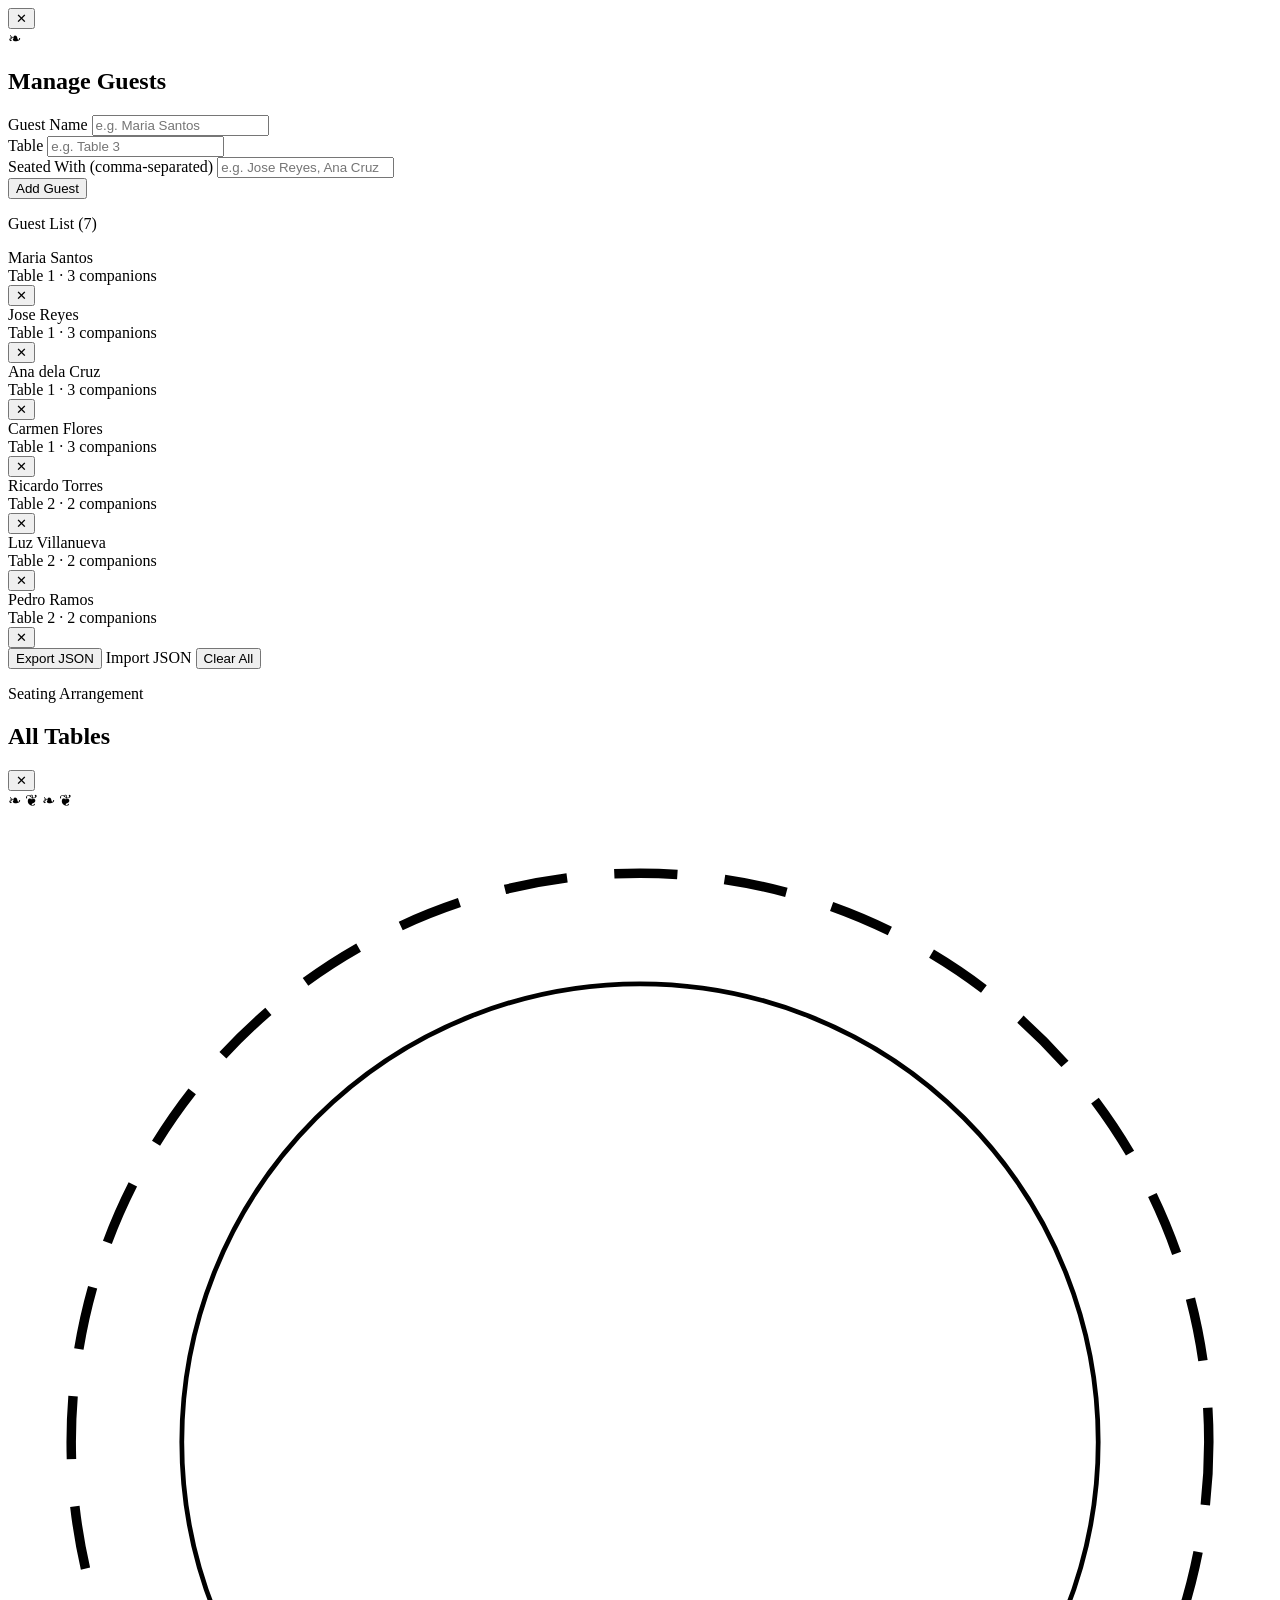
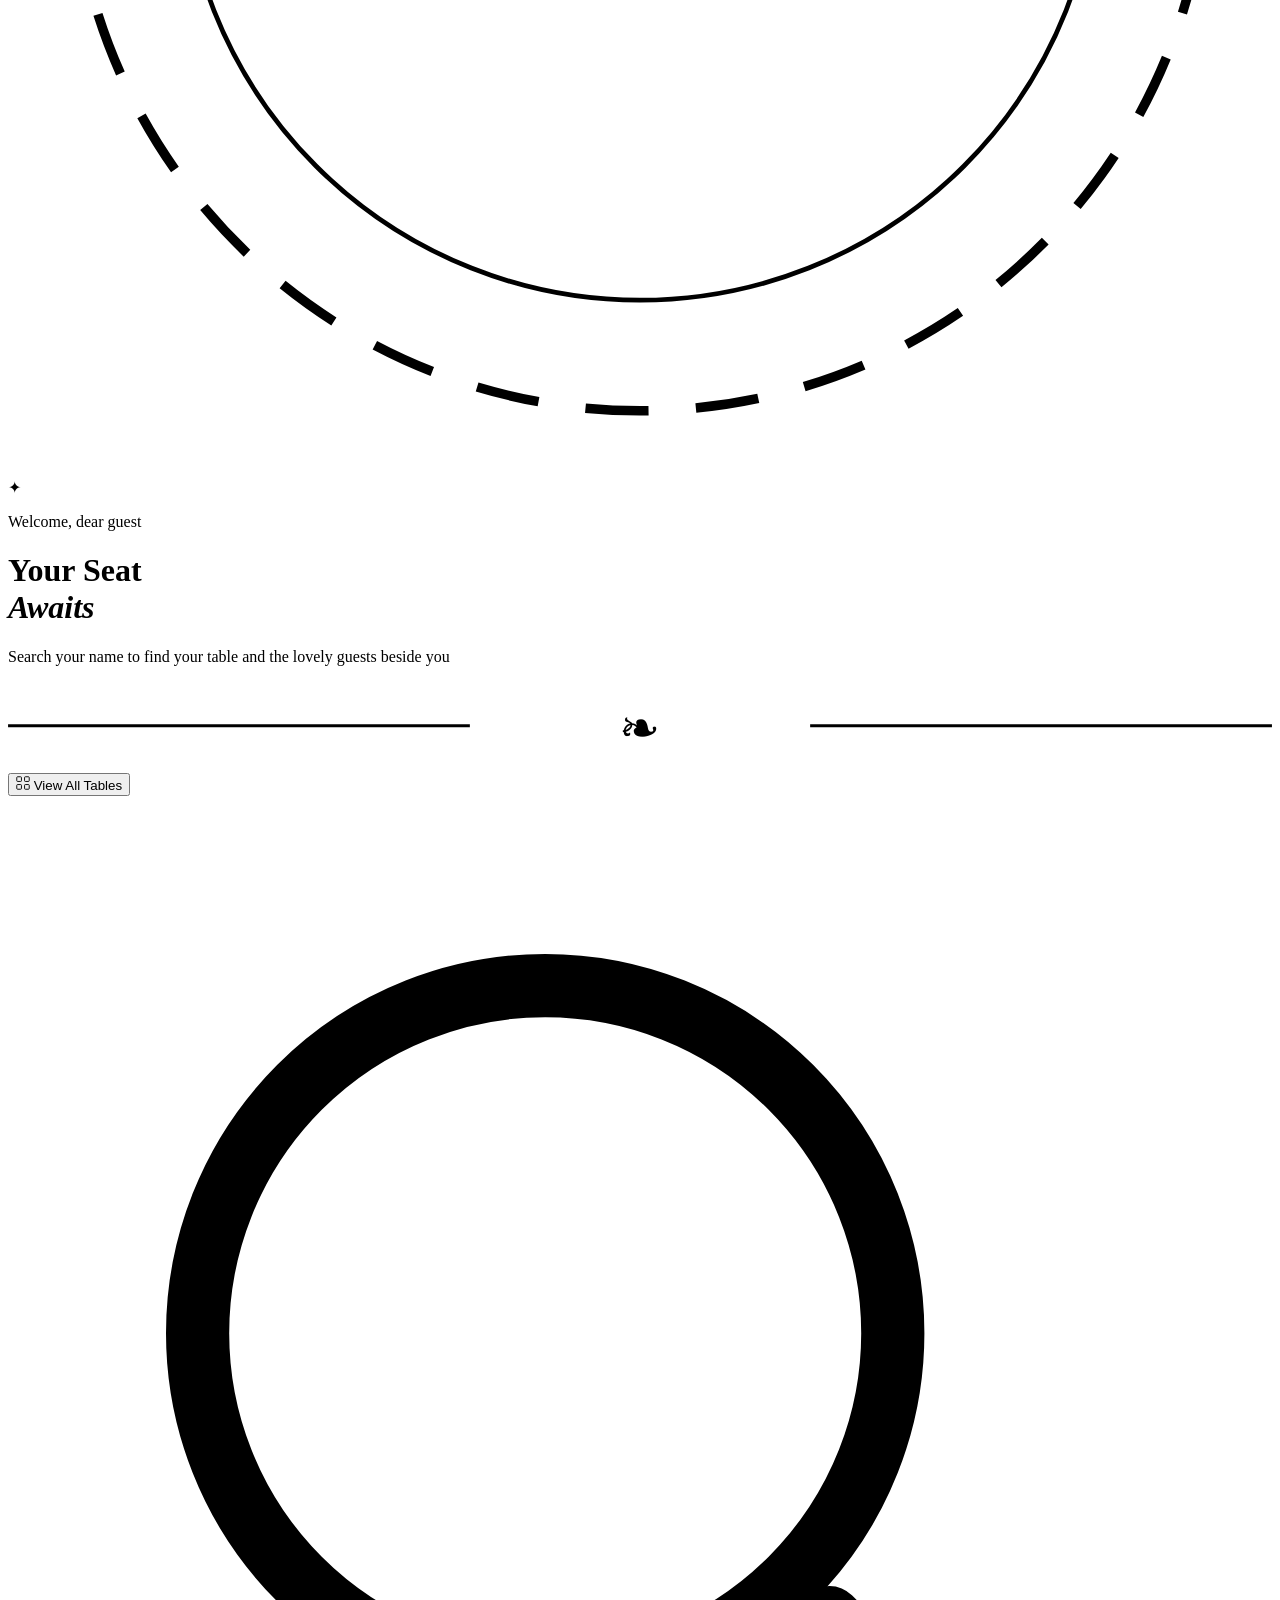
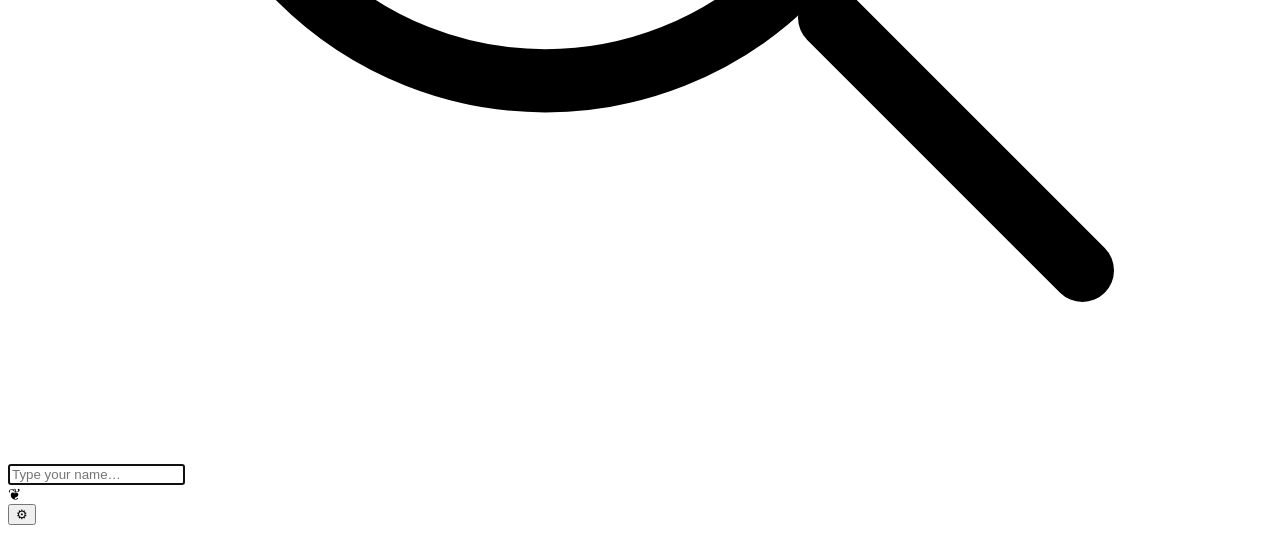
==== seatfindersample.html @ ec121a41 "Add files via upload" ====
<!DOCTYPE html>
<html lang="en">
<head>
  <meta charset="UTF-8" />
  <meta name="viewport" content="width=device-width, initial-scale=1.0" />
  <title>Wedding Seat Finder</title>
  <link rel="stylesheet" href="style.css" />
  <link rel="preconnect" href="https://fonts.googleapis.com">
  <link rel="preconnect" href="https://fonts.gstatic.com" crossorigin>
  <link href="https://fonts.googleapis.com/css2?family=Playfair+Display:ital,wght@0,400;0,500;1,400;1,500&family=Mulish:wght@200;300;400&display=swap" rel="stylesheet">
</head>
<body>

  <!-- ADMIN OVERLAY -->
  <div id="admin-overlay" class="hidden">
    <div class="admin-panel">
      <button class="close-btn" onclick="closeAdmin()">✕</button>
      <div class="admin-header">
        <div class="admin-leaf">❧</div>
        <h2 class="admin-title">Manage Guests</h2>
      </div>

      <div class="admin-form">
        <div class="field-wrap">
          <label>Guest Name</label>
          <input type="text" id="admin-name" placeholder="e.g. Maria Santos" autocomplete="off" />
        </div>
        <div class="field-wrap">
          <label>Table</label>
          <input type="text" id="admin-table" placeholder="e.g. Table 3" autocomplete="off" />
        </div>
        <div class="field-wrap">
          <label>Seated With (comma-separated)</label>
          <input type="text" id="admin-companions" placeholder="e.g. Jose Reyes, Ana Cruz" autocomplete="off" />
        </div>
        <button class="btn-add" onclick="addGuest()">Add Guest</button>
      </div>

      <div class="admin-list-wrap">
        <p class="admin-list-label">Guest List <span id="guest-count"></span></p>
        <div class="admin-list" id="admin-list"></div>
      </div>

      <div class="admin-actions">
        <button class="btn-export" onclick="exportData()">Export JSON</button>
        <label class="btn-import">Import JSON
          <input type="file" accept=".json" onchange="importData(event)" style="display:none" />
        </label>
        <button class="btn-clear" onclick="clearAll()">Clear All</button>
      </div>
    </div>
  </div>

  <!-- VIEW ALL TABLES OVERLAY -->
  <div id="tables-overlay" class="hidden">
    <div class="tables-panel">
      <div class="tables-panel-header">
        <div>
          <p class="tables-eyebrow">Seating Arrangement</p>
          <h2 class="tables-title">All Tables</h2>
        </div>
        <button class="close-btn" onclick="closeTables()">✕</button>
      </div>
      <div class="tables-grid" id="tables-grid"></div>
    </div>
  </div>

  <!-- MAIN -->
  <div class="bg-leaves" aria-hidden="true">
    <span class="leaf l1">❧</span>
    <span class="leaf l2">❦</span>
    <span class="leaf l3">❧</span>
    <span class="leaf l4">❦</span>
  </div>

  <main class="page">

    <header class="hero">
      <div class="monogram-ring">
        <svg viewBox="0 0 80 80" class="ring-svg" xmlns="http://www.w3.org/2000/svg">
          <circle cx="40" cy="40" r="36" fill="none" stroke="currentColor" stroke-width="0.6" stroke-dasharray="4 3"/>
          <circle cx="40" cy="40" r="29" fill="none" stroke="currentColor" stroke-width="0.3"/>
        </svg>
        <span class="monogram-letter">✦</span>
      </div>

      <p class="eyebrow">Welcome, dear guest</p>
      <h1 class="site-title">Your Seat<br><em>Awaits</em></h1>
      <p class="site-desc">Search your name to find your table and the lovely guests beside you</p>
    </header>

    <div class="divider-sprig" aria-hidden="true">
      <svg viewBox="0 0 260 18" xmlns="http://www.w3.org/2000/svg">
        <line x1="0" y1="9" x2="95" y2="9" stroke="currentColor" stroke-width="0.6"/>
        <text x="130" y="13" text-anchor="middle" font-size="10" fill="currentColor" font-family="serif">❧</text>
        <line x1="165" y1="9" x2="260" y2="9" stroke="currentColor" stroke-width="0.6"/>
      </svg>
    </div>

    <button class="view-tables-btn" onclick="openTables()">
      <svg viewBox="0 0 18 18" fill="none" xmlns="http://www.w3.org/2000/svg" width="14" height="14">
        <rect x="1" y="1" width="6" height="6" rx="1" stroke="currentColor" stroke-width="1.2"/>
        <rect x="11" y="1" width="6" height="6" rx="1" stroke="currentColor" stroke-width="1.2"/>
        <rect x="1" y="11" width="6" height="6" rx="1" stroke="currentColor" stroke-width="1.2"/>
        <rect x="11" y="11" width="6" height="6" rx="1" stroke="currentColor" stroke-width="1.2"/>
      </svg>
      View All Tables
    </button>

    <section class="search-section">
      <div class="search-box">
        <svg class="search-icon" viewBox="0 0 20 20" fill="none" xmlns="http://www.w3.org/2000/svg">
          <circle cx="8.5" cy="8.5" r="5.5" stroke="currentColor" stroke-width="1"/>
          <line x1="13" y1="13" x2="17" y2="17" stroke="currentColor" stroke-width="1" stroke-linecap="round"/>
        </svg>
        <input
          type="text"
          id="search-input"
          class="search-input"
          placeholder="Type your name…"
          autocomplete="off"
          oninput="handleSearch()"
          onkeydown="handleKey(event)"
        />
      </div>

      <div id="results-area" class="results-area"></div>
    </section>

    <footer class="site-footer">
      <div class="footer-flora" aria-hidden="true">❦</div>
      <button class="admin-trigger" onclick="openAdmin()" title="Admin">⚙</button>
    </footer>

  </main>

  <script src="app.js"></script>
</body>
</html>
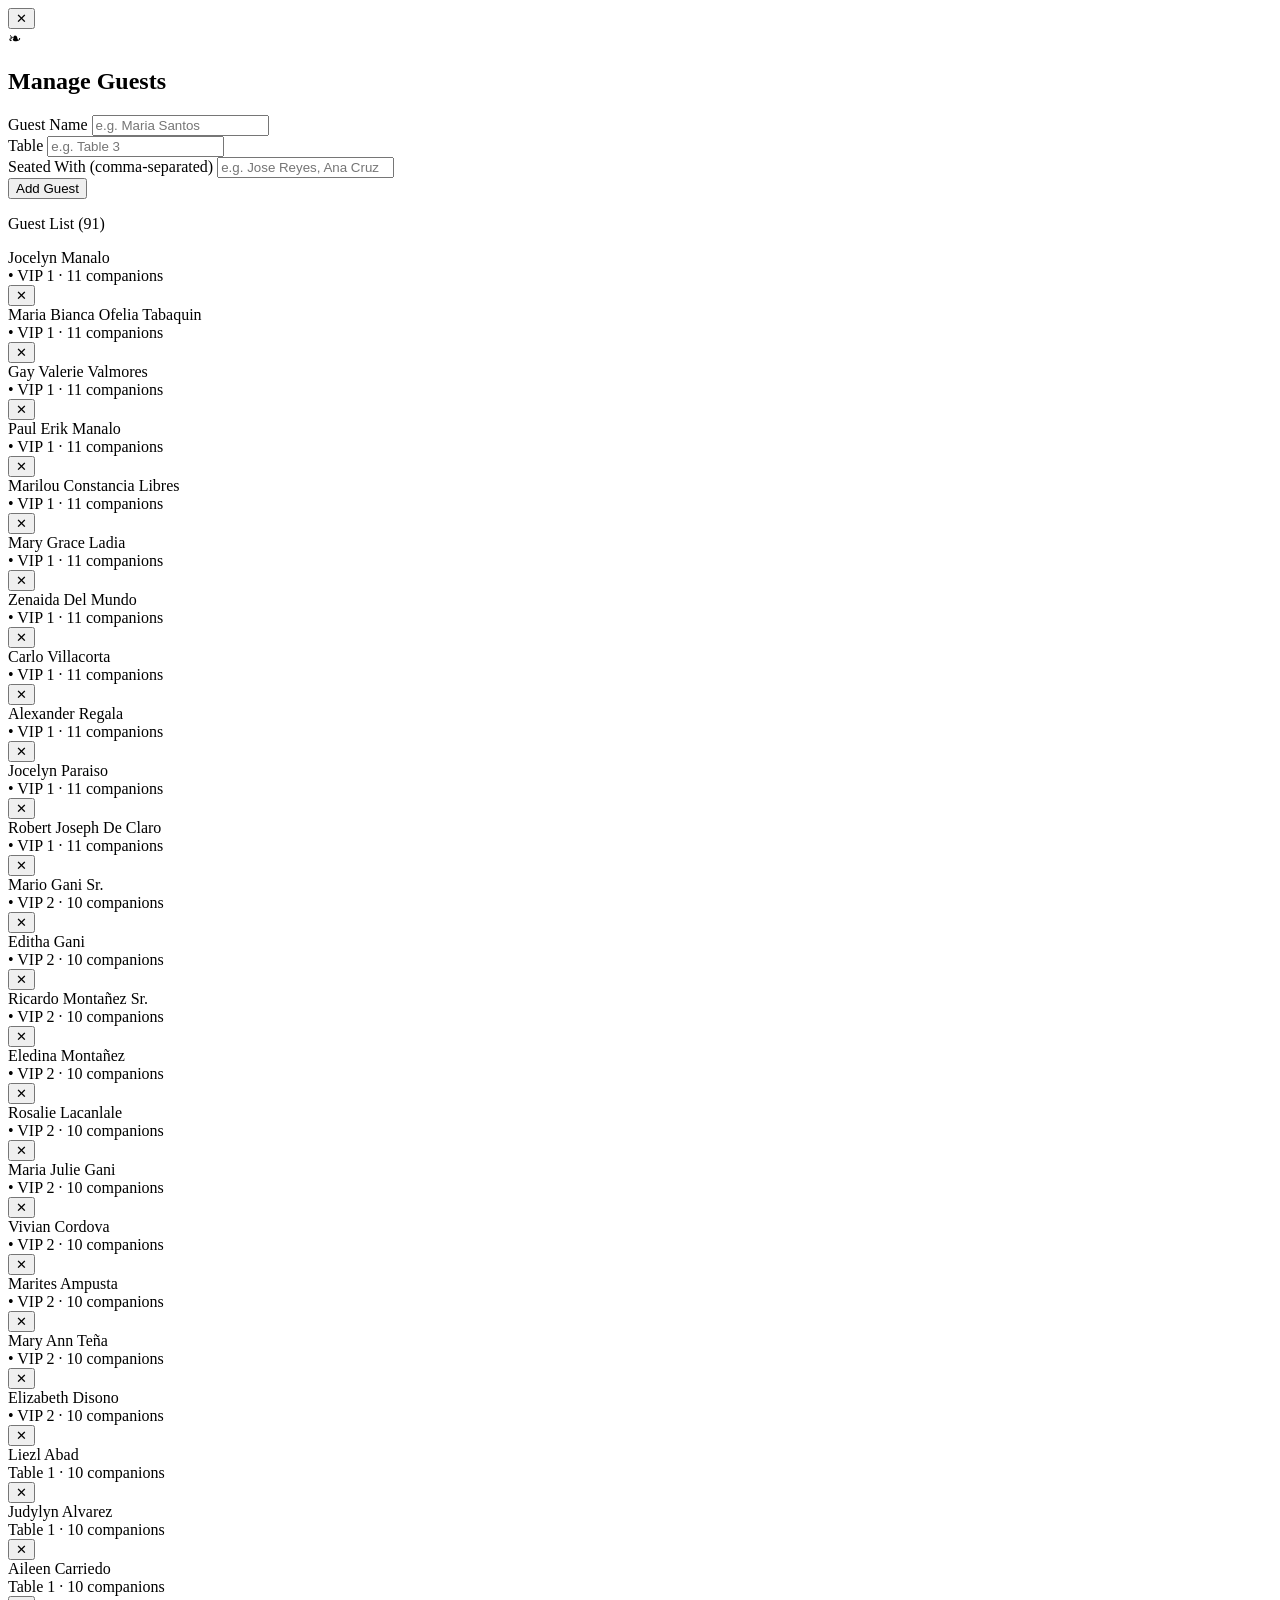
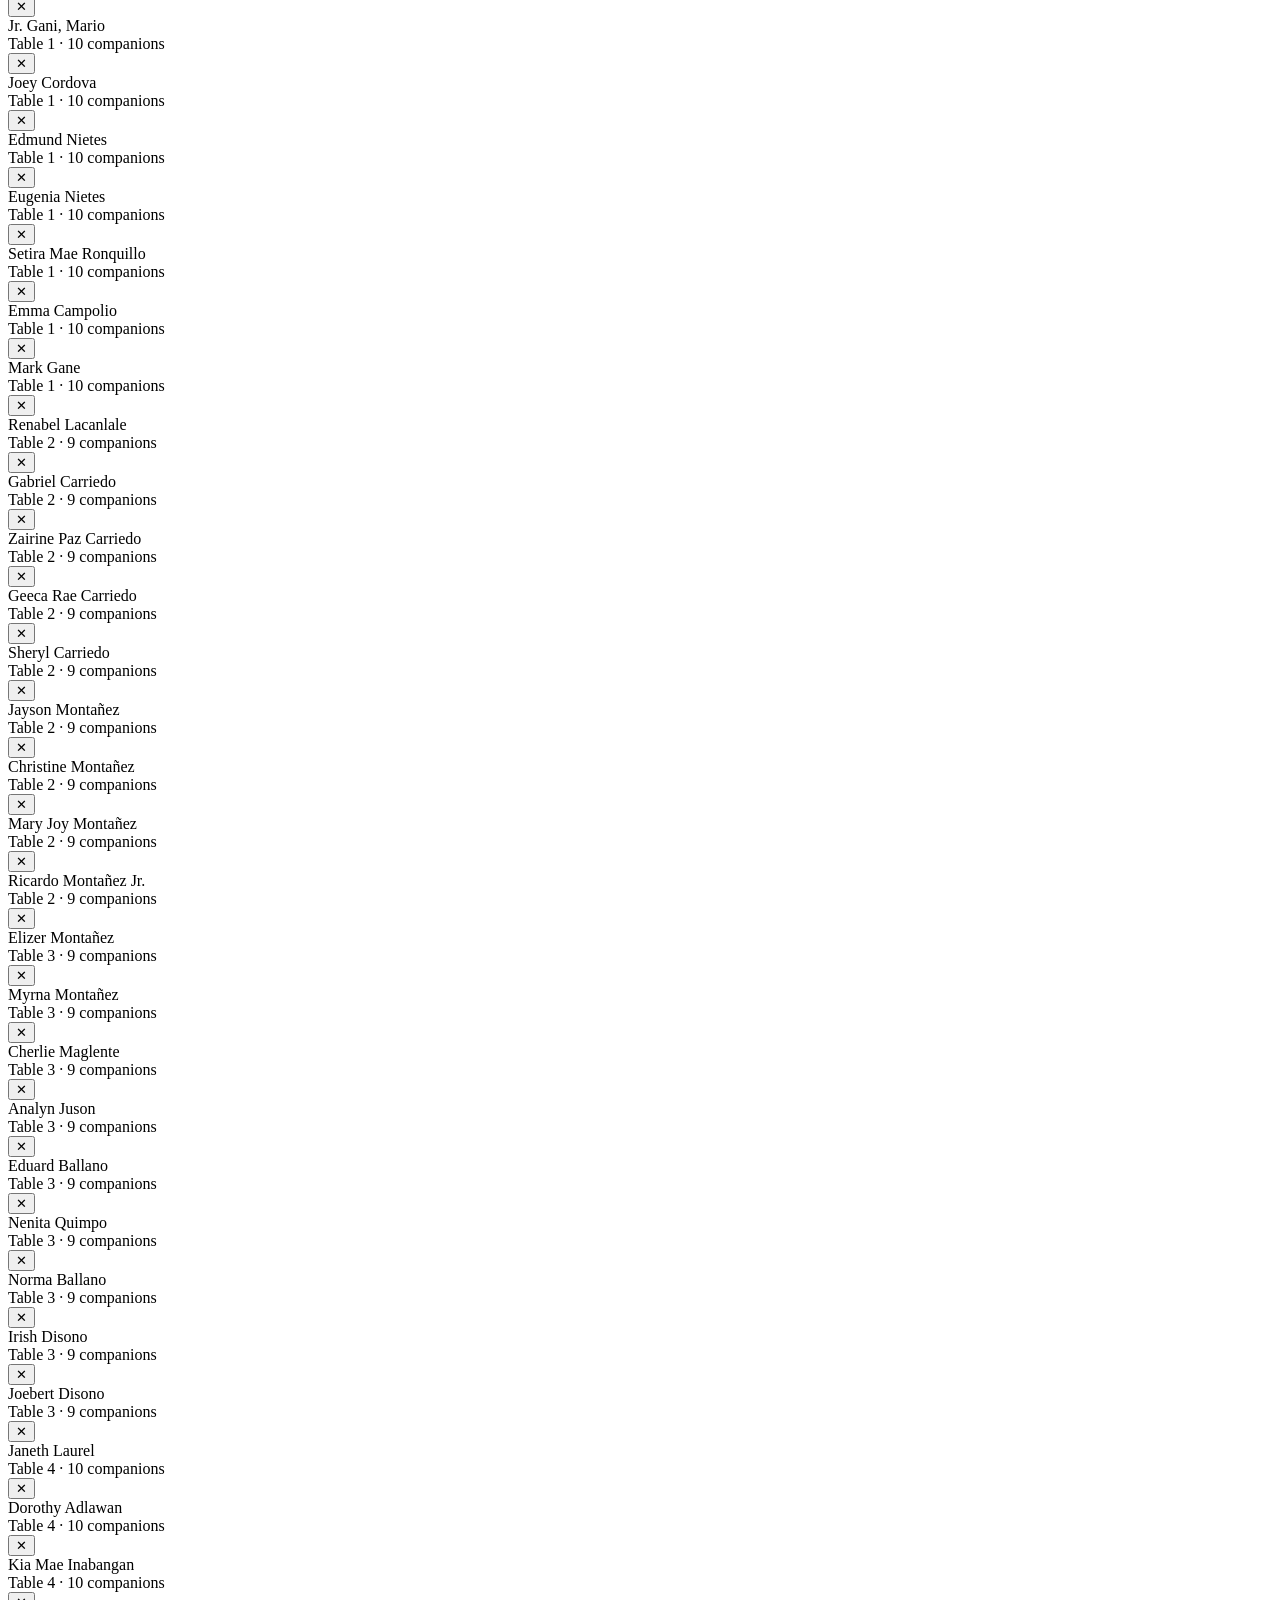
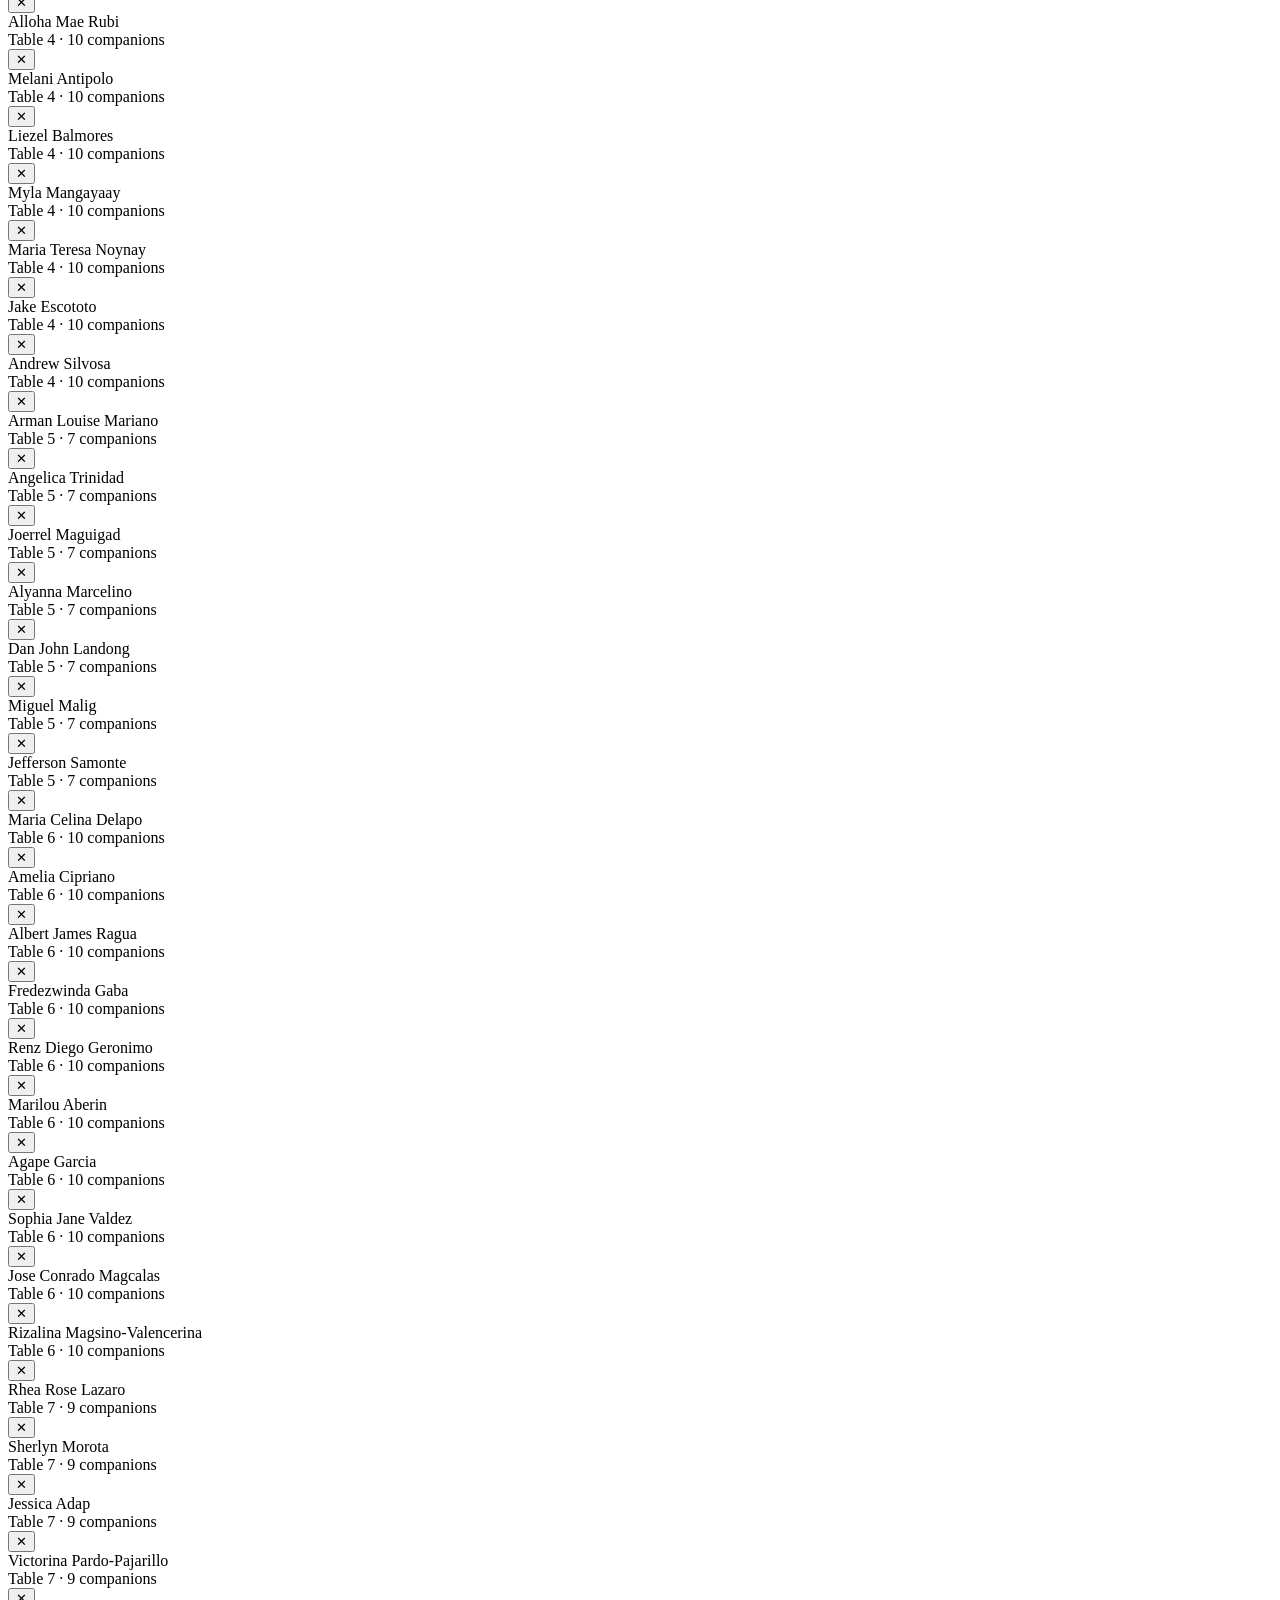
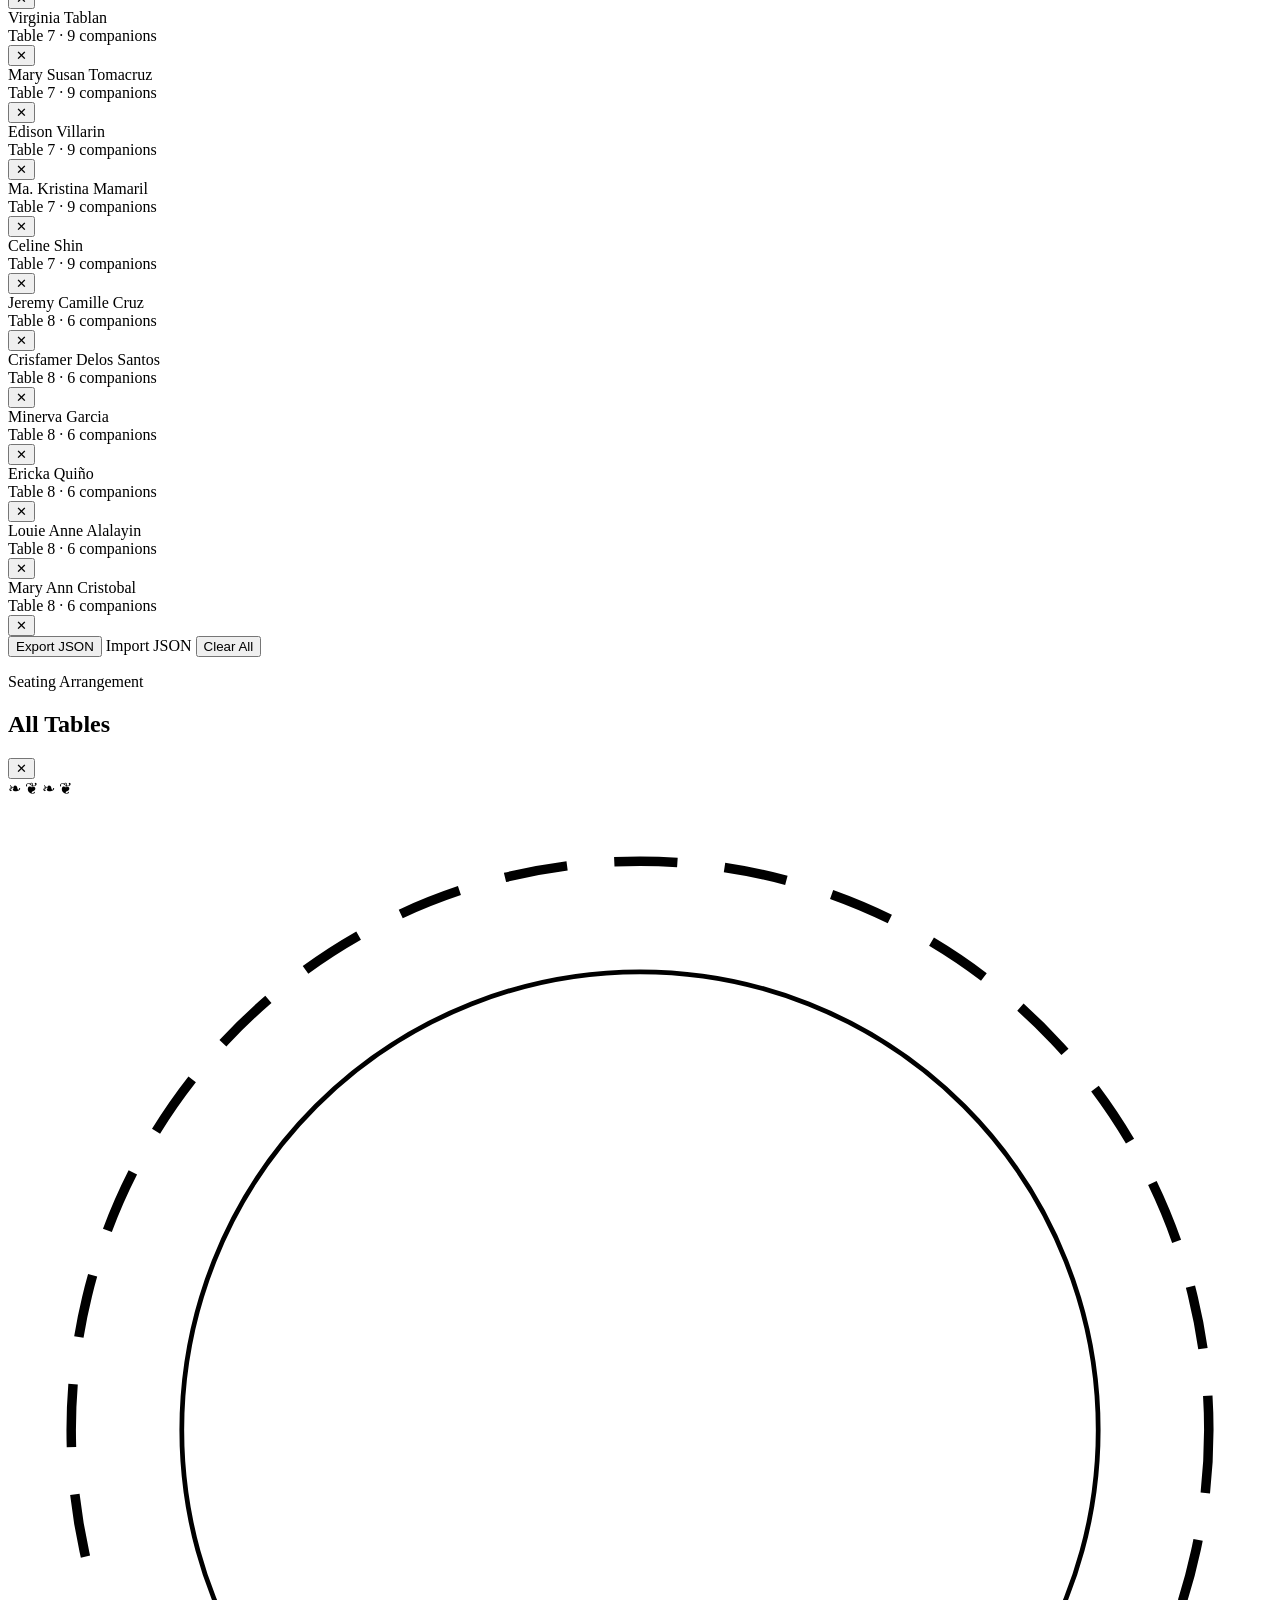
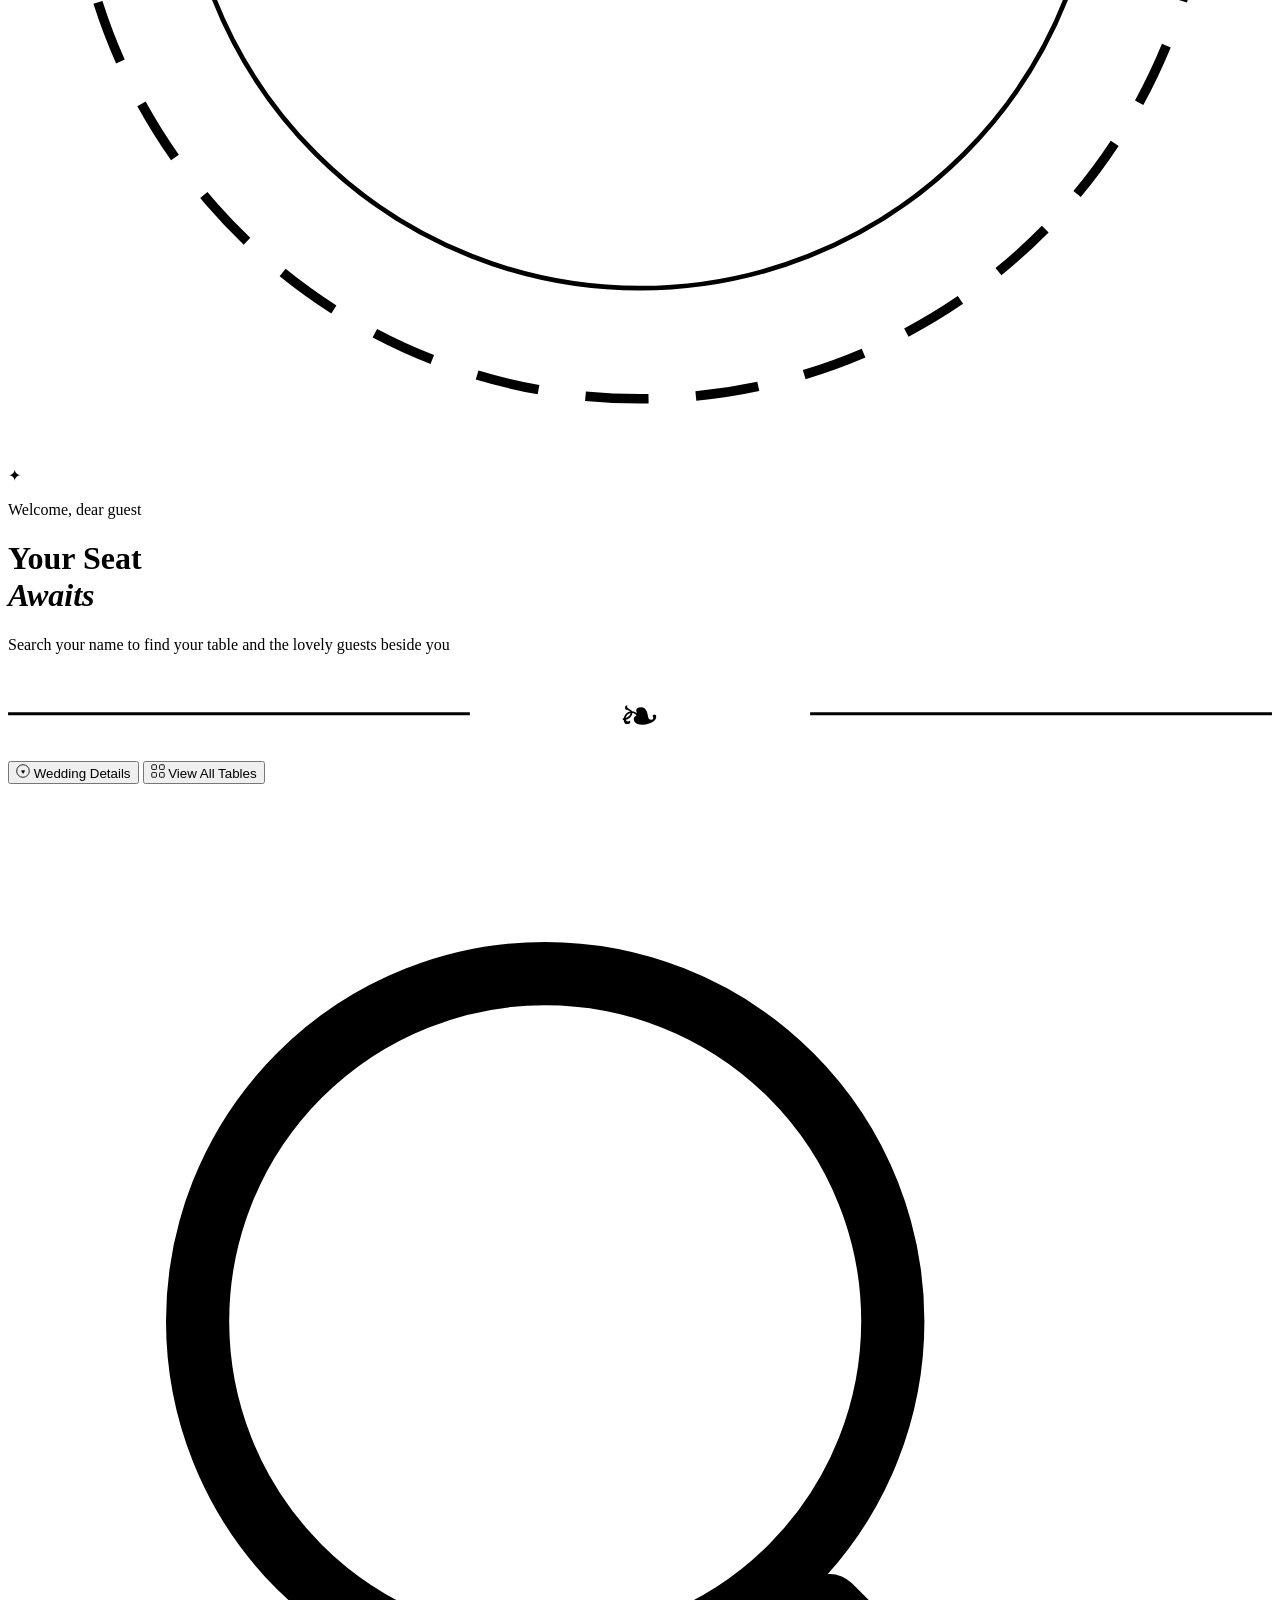
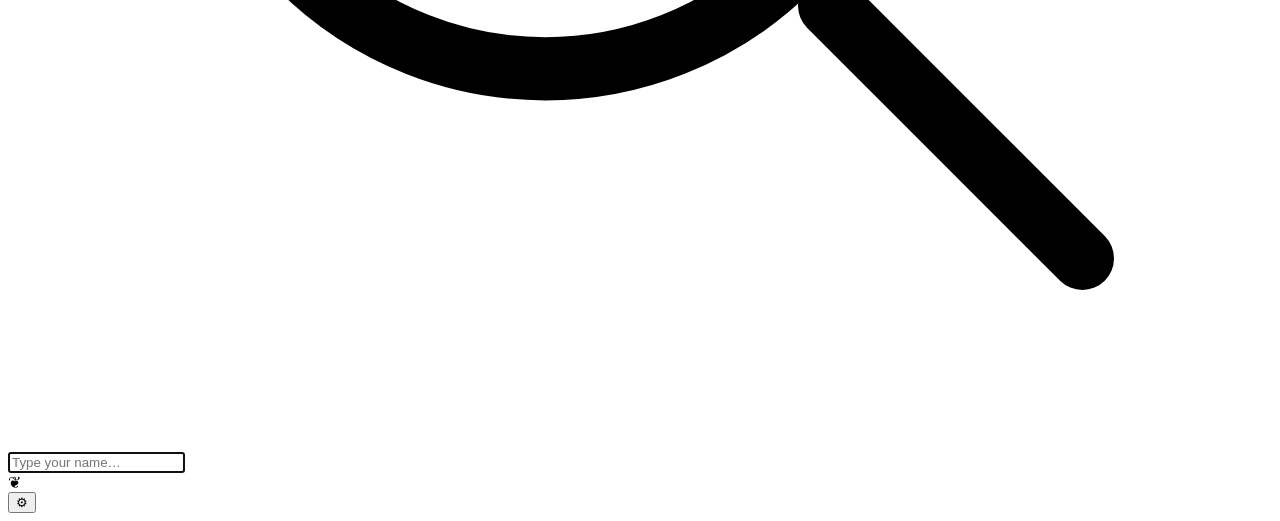
==== commit 0a633746: "Update seatfindersample.html" ====
--- a/seatfindersample.html
+++ b/seatfindersample.html
@@ -97,6 +97,16 @@
       </svg>
     </div>
 
+    <!-- WEDDING DETAILS BUTTON -->
+    <button class="view-tables-btn" onclick="window.open('https://ericmontanez2363-ux.github.io/weddingwebsiteoct2026/')">
+      <svg viewBox="0 0 20 20" fill="none" xmlns="http://www.w3.org/2000/svg" width="14" height="14">
+        <circle cx="10" cy="10" r="9" stroke="currentColor" stroke-width="1.2"/>
+        <text x="10" y="14" text-anchor="middle" font-size="10" fill="currentColor" font-family="serif">♥</text>
+      </svg>
+      Wedding Details
+    </button>
+
+    <!-- EXISTING VIEW ALL TABLES BUTTON -->
     <button class="view-tables-btn" onclick="openTables()">
       <svg viewBox="0 0 18 18" fill="none" xmlns="http://www.w3.org/2000/svg" width="14" height="14">
         <rect x="1" y="1" width="6" height="6" rx="1" stroke="currentColor" stroke-width="1.2"/>
